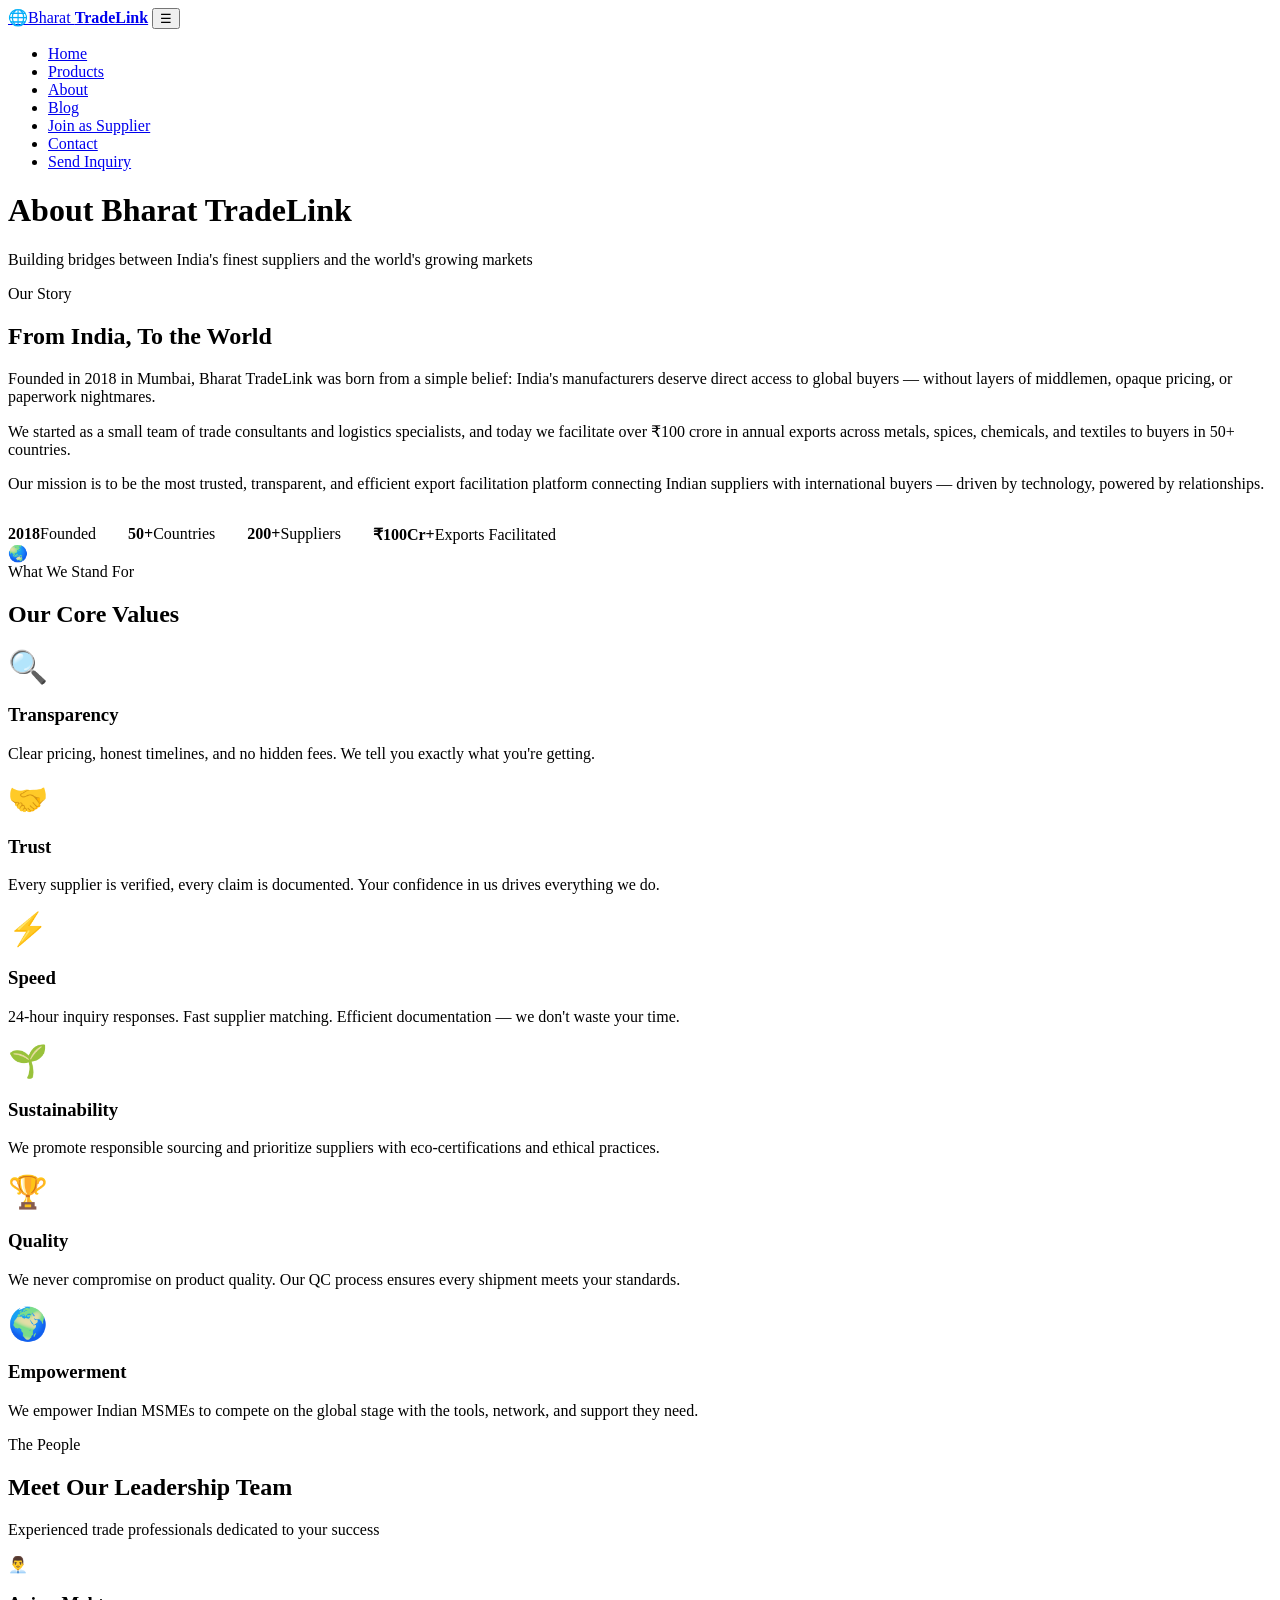
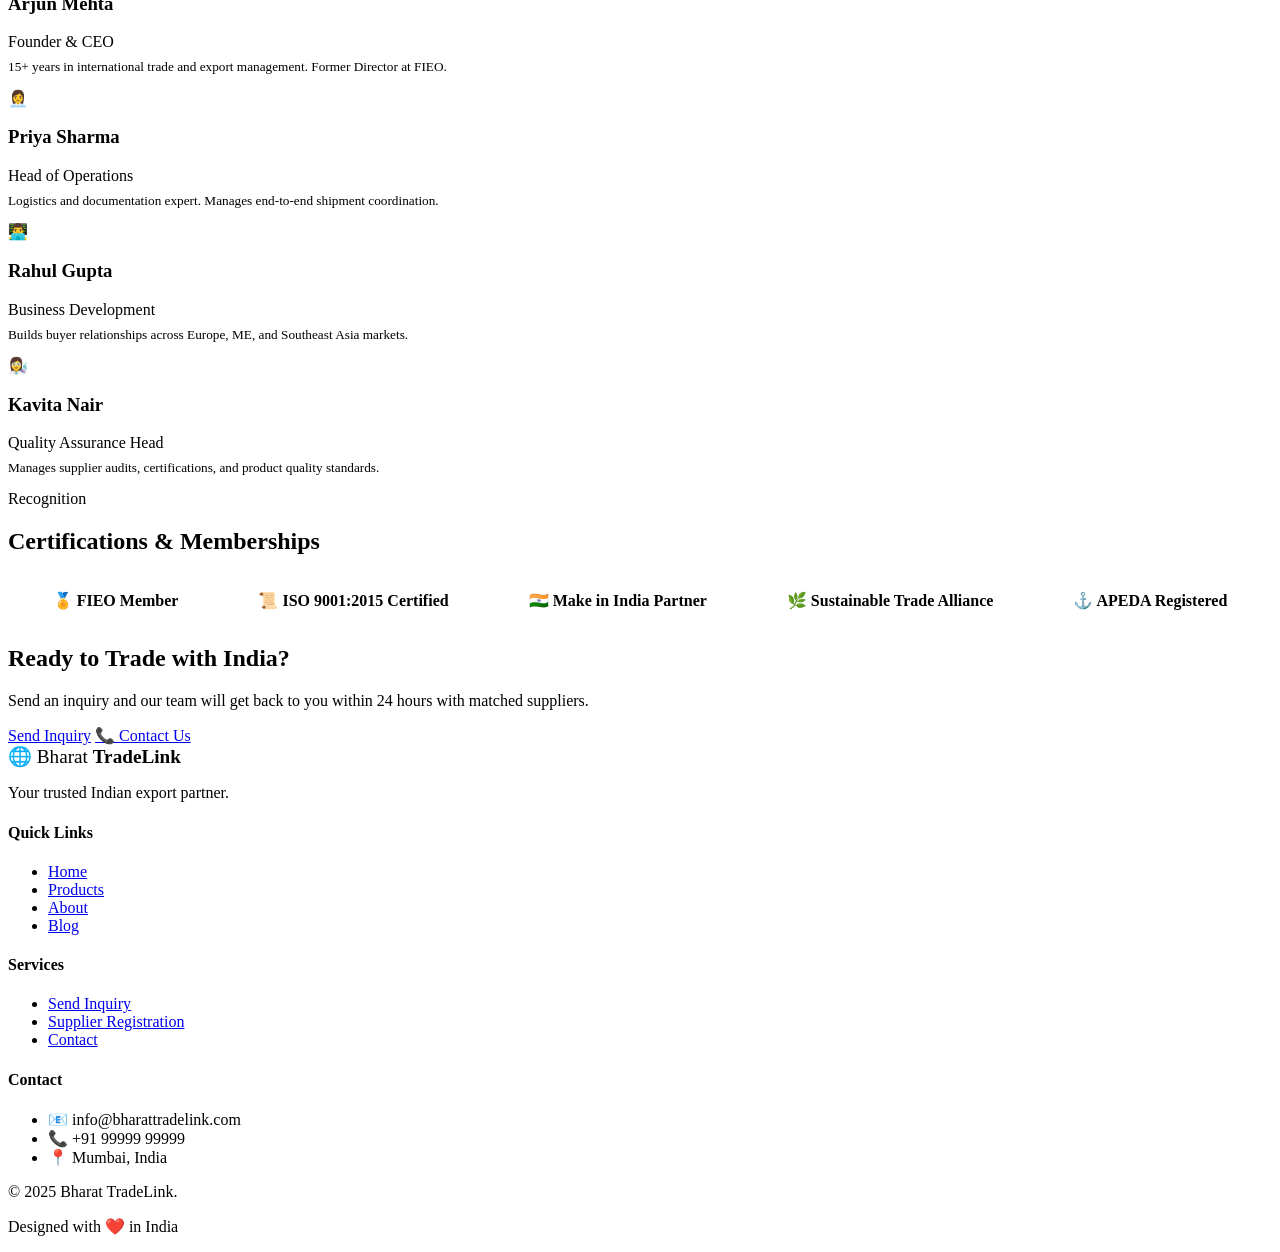
==== about.html @ 3e4708a9 "Rename about (5).html to about.html" ====
<!DOCTYPE html>
<html lang="en">
<head>
  <meta charset="UTF-8" />
  <meta name="viewport" content="width=device-width, initial-scale=1.0" />
  <meta name="description" content="About Bharat TradeLink — India's trusted export facilitation company connecting Indian suppliers with global buyers since 2018." />
  <title>About Us | Bharat TradeLink</title>
  <link rel="preconnect" href="https://fonts.googleapis.com" />
  <link href="https://fonts.googleapis.com/css2?family=Playfair+Display:wght@700;900&family=DM+Sans:wght@300;400;500;600&display=swap" rel="stylesheet" />
  <link rel="stylesheet" href="style.css" />
</head>
<body>

<nav class="navbar" id="navbar">
  <div class="nav-inner">
    <a href="index.html" class="logo"><span class="logo-icon">🌐</span><span>Bharat <strong>TradeLink</strong></span></a>
    <button class="hamburger" id="hamburger">&#9776;</button>
    <ul class="nav-links" id="nav-links">
      <li><a href="index.html">Home</a></li>
      <li><a href="products.html">Products</a></li>
      <li><a href="about.html" class="active">About</a></li>
      <li><a href="blog.html">Blog</a></li>
      <li><a href="supplier.html">Join as Supplier</a></li>
      <li><a href="contact.html">Contact</a></li>
      <li><a href="inquiry.html" class="btn-nav">Send Inquiry</a></li>
    </ul>
  </div>
</nav>

<div class="page-hero">
  <div class="container">
    <h1>About Bharat TradeLink</h1>
    <p>Building bridges between India's finest suppliers and the world's growing markets</p>
  </div>
</div>

<!-- ABOUT MAIN -->
<section class="section about-hero">
  <div class="container">
    <div class="about-inner fade-up">
      <div>
        <span class="section-tag">Our Story</span>
        <h2>From India, To the World</h2>
        <p>Founded in 2018 in Mumbai, Bharat TradeLink was born from a simple belief: India's manufacturers deserve direct access to global buyers — without layers of middlemen, opaque pricing, or paperwork nightmares.</p>
        <p>We started as a small team of trade consultants and logistics specialists, and today we facilitate over ₹100 crore in annual exports across metals, spices, chemicals, and textiles to buyers in 50+ countries.</p>
        <p>Our mission is to be the most trusted, transparent, and efficient export facilitation platform connecting Indian suppliers with international buyers — driven by technology, powered by relationships.</p>
        <div style="display:flex;gap:2rem;margin-top:2rem;flex-wrap:wrap;">
          <div class="stat"><strong>2018</strong><span>Founded</span></div>
          <div class="stat"><strong>50+</strong><span>Countries</span></div>
          <div class="stat"><strong>200+</strong><span>Suppliers</span></div>
          <div class="stat"><strong>₹100Cr+</strong><span>Exports Facilitated</span></div>
        </div>
      </div>
      <div class="about-visual">🌏</div>
    </div>
  </div>
</section>

<!-- VALUES -->
<section class="section section-light">
  <div class="container">
    <div class="section-header fade-up">
      <span class="section-tag">What We Stand For</span>
      <h2>Our Core Values</h2>
    </div>
    <div class="values-grid fade-up">
      <div class="value-item">
        <div style="font-size:2rem;margin-bottom:.5rem;">🔍</div>
        <h3>Transparency</h3>
        <p>Clear pricing, honest timelines, and no hidden fees. We tell you exactly what you're getting.</p>
      </div>
      <div class="value-item">
        <div style="font-size:2rem;margin-bottom:.5rem;">🤝</div>
        <h3>Trust</h3>
        <p>Every supplier is verified, every claim is documented. Your confidence in us drives everything we do.</p>
      </div>
      <div class="value-item">
        <div style="font-size:2rem;margin-bottom:.5rem;">⚡</div>
        <h3>Speed</h3>
        <p>24-hour inquiry responses. Fast supplier matching. Efficient documentation — we don't waste your time.</p>
      </div>
      <div class="value-item">
        <div style="font-size:2rem;margin-bottom:.5rem;">🌱</div>
        <h3>Sustainability</h3>
        <p>We promote responsible sourcing and prioritize suppliers with eco-certifications and ethical practices.</p>
      </div>
      <div class="value-item">
        <div style="font-size:2rem;margin-bottom:.5rem;">🏆</div>
        <h3>Quality</h3>
        <p>We never compromise on product quality. Our QC process ensures every shipment meets your standards.</p>
      </div>
      <div class="value-item">
        <div style="font-size:2rem;margin-bottom:.5rem;">🌍</div>
        <h3>Empowerment</h3>
        <p>We empower Indian MSMEs to compete on the global stage with the tools, network, and support they need.</p>
      </div>
    </div>
  </div>
</section>

<!-- TEAM -->
<section class="section">
  <div class="container">
    <div class="section-header fade-up">
      <span class="section-tag">The People</span>
      <h2>Meet Our Leadership Team</h2>
      <p>Experienced trade professionals dedicated to your success</p>
    </div>
    <div class="team-grid fade-up">
      <div class="team-card">
        <div class="team-avatar">👨‍💼</div>
        <h3>Arjun Mehta</h3>
        <span>Founder & CEO</span>
        <p style="color:var(--text-muted);font-size:.83rem;margin-top:.5rem;">15+ years in international trade and export management. Former Director at FIEO.</p>
      </div>
      <div class="team-card">
        <div class="team-avatar">👩‍💼</div>
        <h3>Priya Sharma</h3>
        <span>Head of Operations</span>
        <p style="color:var(--text-muted);font-size:.83rem;margin-top:.5rem;">Logistics and documentation expert. Manages end-to-end shipment coordination.</p>
      </div>
      <div class="team-card">
        <div class="team-avatar">👨‍💻</div>
        <h3>Rahul Gupta</h3>
        <span>Business Development</span>
        <p style="color:var(--text-muted);font-size:.83rem;margin-top:.5rem;">Builds buyer relationships across Europe, ME, and Southeast Asia markets.</p>
      </div>
      <div class="team-card">
        <div class="team-avatar">👩‍🔬</div>
        <h3>Kavita Nair</h3>
        <span>Quality Assurance Head</span>
        <p style="color:var(--text-muted);font-size:.83rem;margin-top:.5rem;">Manages supplier audits, certifications, and product quality standards.</p>
      </div>
    </div>
  </div>
</section>

<!-- CERTIFICATIONS -->
<section class="section section-light">
  <div class="container">
    <div class="section-header fade-up">
      <span class="section-tag">Recognition</span>
      <h2>Certifications & Memberships</h2>
    </div>
    <div class="fade-up" style="display:flex;flex-wrap:wrap;gap:1rem;justify-content:center;">
      <div style="padding:1rem 2rem;background:#fff;border:1px solid var(--border);border-radius:var(--radius);font-weight:600;color:var(--blue);">🏅 FIEO Member</div>
      <div style="padding:1rem 2rem;background:#fff;border:1px solid var(--border);border-radius:var(--radius);font-weight:600;color:var(--blue);">📜 ISO 9001:2015 Certified</div>
      <div style="padding:1rem 2rem;background:#fff;border:1px solid var(--border);border-radius:var(--radius);font-weight:600;color:var(--blue);">🇮🇳 Make in India Partner</div>
      <div style="padding:1rem 2rem;background:#fff;border:1px solid var(--border);border-radius:var(--radius);font-weight:600;color:var(--blue);">🌿 Sustainable Trade Alliance</div>
      <div style="padding:1rem 2rem;background:#fff;border:1px solid var(--border);border-radius:var(--radius);font-weight:600;color:var(--blue);">⚓ APEDA Registered</div>
    </div>
  </div>
</section>

<section class="cta-banner">
  <div class="container">
    <div class="cta-inner fade-up">
      <h2>Ready to Trade with India?</h2>
      <p>Send an inquiry and our team will get back to you within 24 hours with matched suppliers.</p>
      <div class="cta-buttons">
        <a href="inquiry.html" class="btn-primary">Send Inquiry</a>
        <a href="contact.html" class="btn-whatsapp">📞 Contact Us</a>
      </div>
    </div>
  </div>
</section>

<footer class="footer">
  <div class="container">
    <div class="footer-grid">
      <div class="footer-brand"><div class="logo" style="margin-bottom:1rem;font-size:1.2rem;">🌐 Bharat <strong>TradeLink</strong></div><p>Your trusted Indian export partner.</p></div>
      <div class="footer-col"><h4>Quick Links</h4><ul><li><a href="index.html">Home</a></li><li><a href="products.html">Products</a></li><li><a href="about.html">About</a></li><li><a href="blog.html">Blog</a></li></ul></div>
      <div class="footer-col"><h4>Services</h4><ul><li><a href="inquiry.html">Send Inquiry</a></li><li><a href="supplier.html">Supplier Registration</a></li><li><a href="contact.html">Contact</a></li></ul></div>
      <div class="footer-col"><h4>Contact</h4><ul><li>📧 info@bharattradelink.com</li><li>📞 +91 99999 99999</li><li>📍 Mumbai, India</li></ul></div>
    </div>
    <div class="footer-bottom"><p>&copy; 2025 Bharat TradeLink.</p><p>Designed with ❤️ in India</p></div>
  </div>
</footer>

<script src="main.js"></script>
</body>
</html>
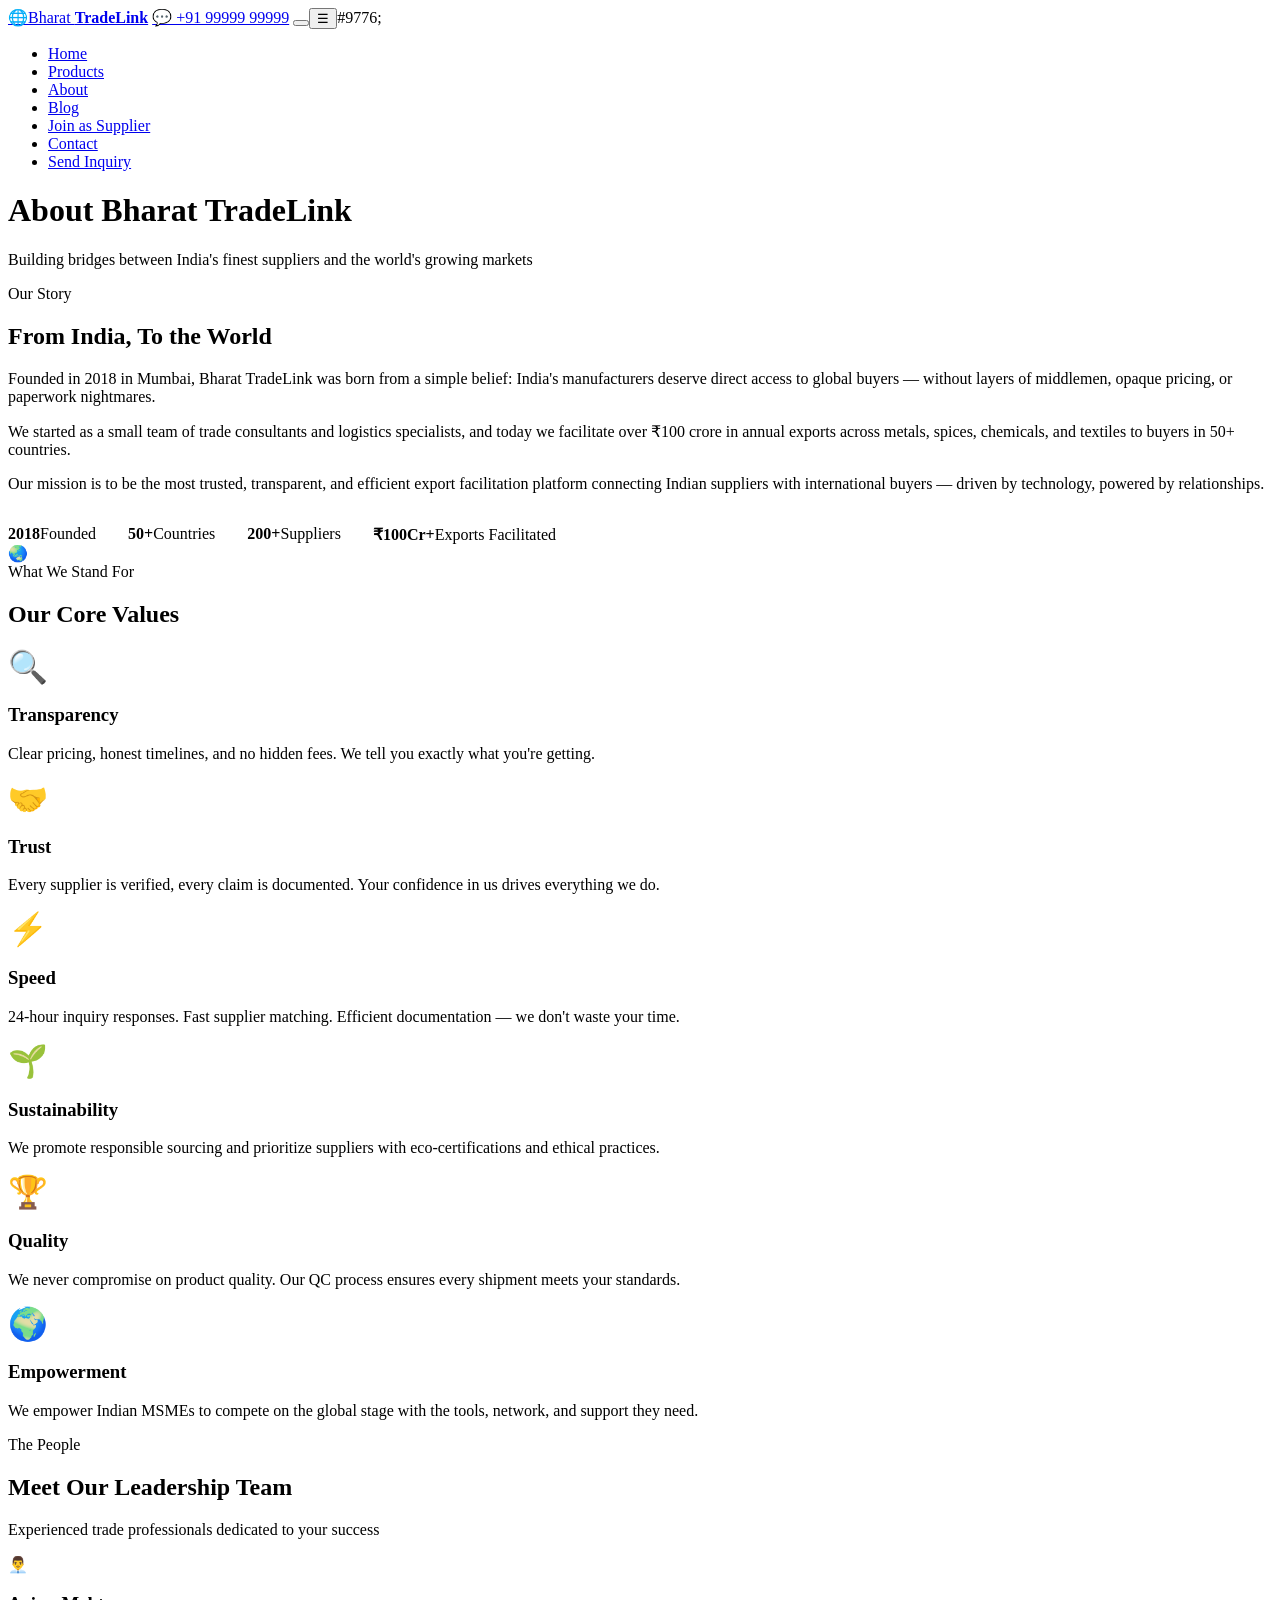
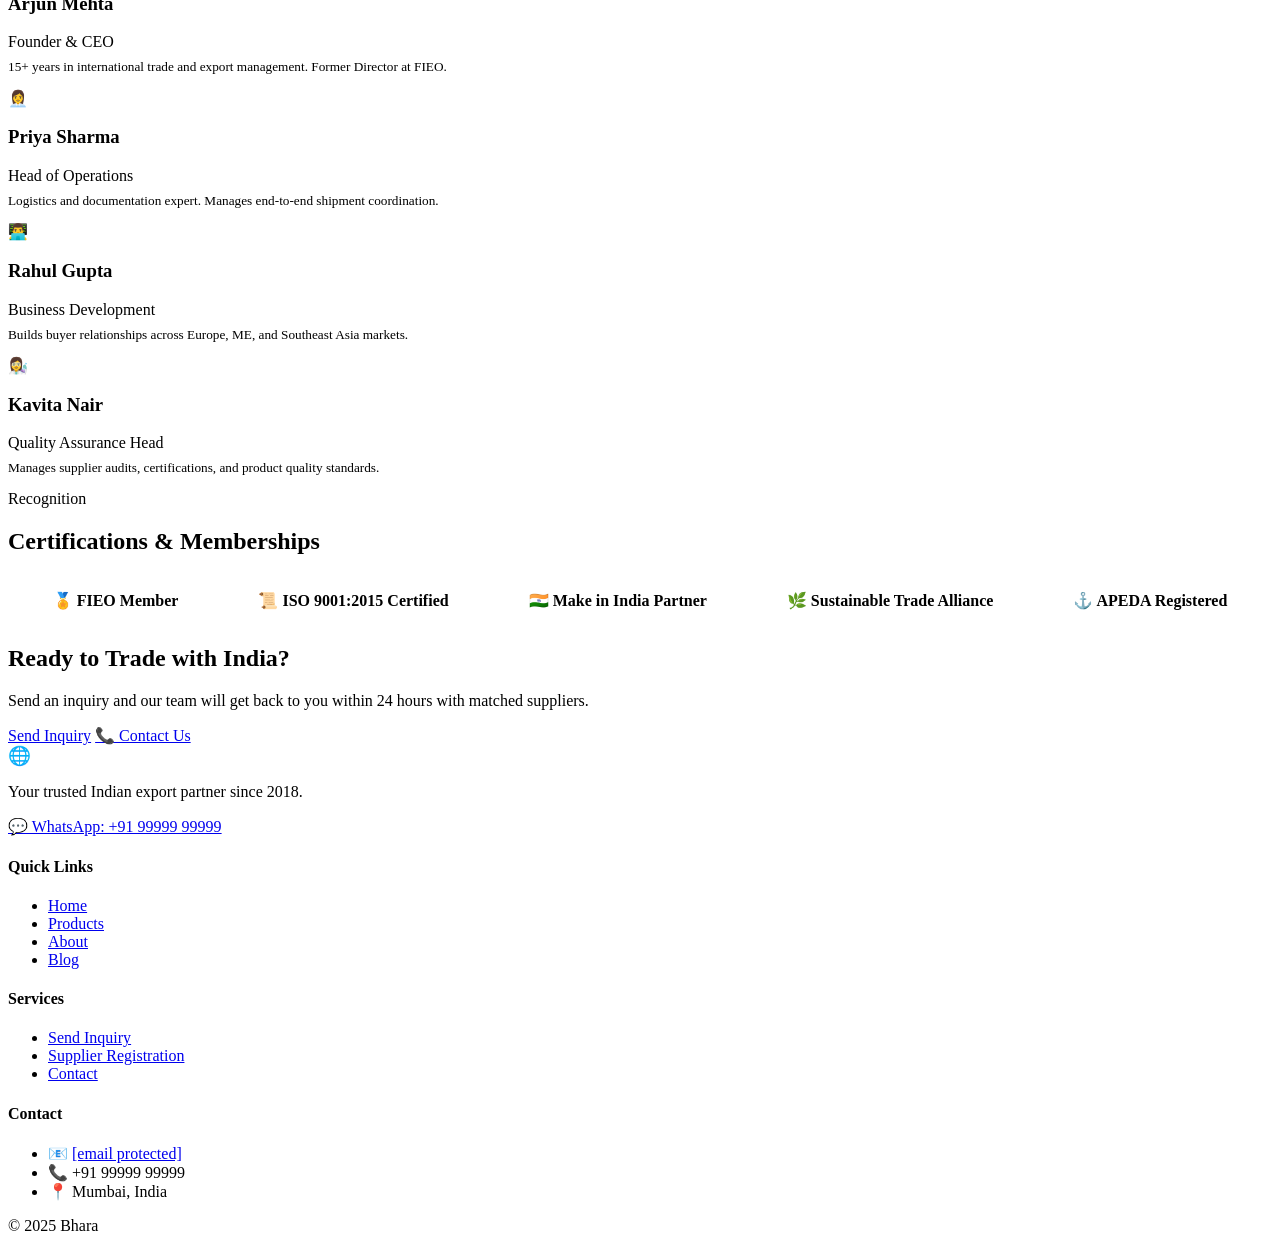
==== commit f631ef4b: "Update about.html" ====
--- a/about.html
+++ b/about.html
@@ -14,7 +14,8 @@
 <nav class="navbar" id="navbar">
   <div class="nav-inner">
     <a href="index.html" class="logo"><span class="logo-icon">🌐</span><span>Bharat <strong>TradeLink</strong></span></a>
-    <button class="hamburger" id="hamburger">&#9776;</button>
+    <a href="https://wa.me/919999999999" target="_blank" class="nav-wa">💬 +91 99999 99999</a>
+    <button class="hamburger" id="hamburger"><button class="hamburger" id="hamburger">&#9776;</button>#9776;</button>
     <ul class="nav-links" id="nav-links">
       <li><a href="index.html">Home</a></li>
       <li><a href="products.html">Products</a></li>
@@ -168,15 +169,9 @@
 <footer class="footer">
   <div class="container">
     <div class="footer-grid">
-      <div class="footer-brand"><div class="logo" style="margin-bottom:1rem;font-size:1.2rem;">🌐 Bharat <strong>TradeLink</strong></div><p>Your trusted Indian export partner.</p></div>
+      <div class="footer-brand"><div class="logo" style="margin-bottom:1rem;font-size:1.15rem;color:#fff;">🌐 Bharat <strong>TradeLink</strong></div><p>Your trusted Indian export partner since 2018.</p><a href="https://wa.me/919999999999" target="_blank" class="footer-wa">💬 WhatsApp: +91 99999 99999</a></div>
       <div class="footer-col"><h4>Quick Links</h4><ul><li><a href="index.html">Home</a></li><li><a href="products.html">Products</a></li><li><a href="about.html">About</a></li><li><a href="blog.html">Blog</a></li></ul></div>
       <div class="footer-col"><h4>Services</h4><ul><li><a href="inquiry.html">Send Inquiry</a></li><li><a href="supplier.html">Supplier Registration</a></li><li><a href="contact.html">Contact</a></li></ul></div>
-      <div class="footer-col"><h4>Contact</h4><ul><li>📧 info@bharattradelink.com</li><li>📞 +91 99999 99999</li><li>📍 Mumbai, India</li></ul></div>
+      <div class="footer-col"><h4>Contact</h4><ul><li>📧 <a href="/cdn-cgi/l/email-protection" class="__cf_email__" data-cfemail="ed84838b82ad8f858c9f8c99999f8c898881848386c38e8280">[email&#160;protected]</a></li><li>📞 +91 99999 99999</li><li>📍 Mumbai, India</li></ul></div>
     </div>
-    <div class="footer-bottom"><p>&copy; 2025 Bharat TradeLink.</p><p>Designed with ❤️ in India</p></div>
-  </div>
-</footer>
-
-<script src="main.js"></script>
-</body>
-</html>
+    <div class="footer-bottom"><p>&copy; 2025 Bhara
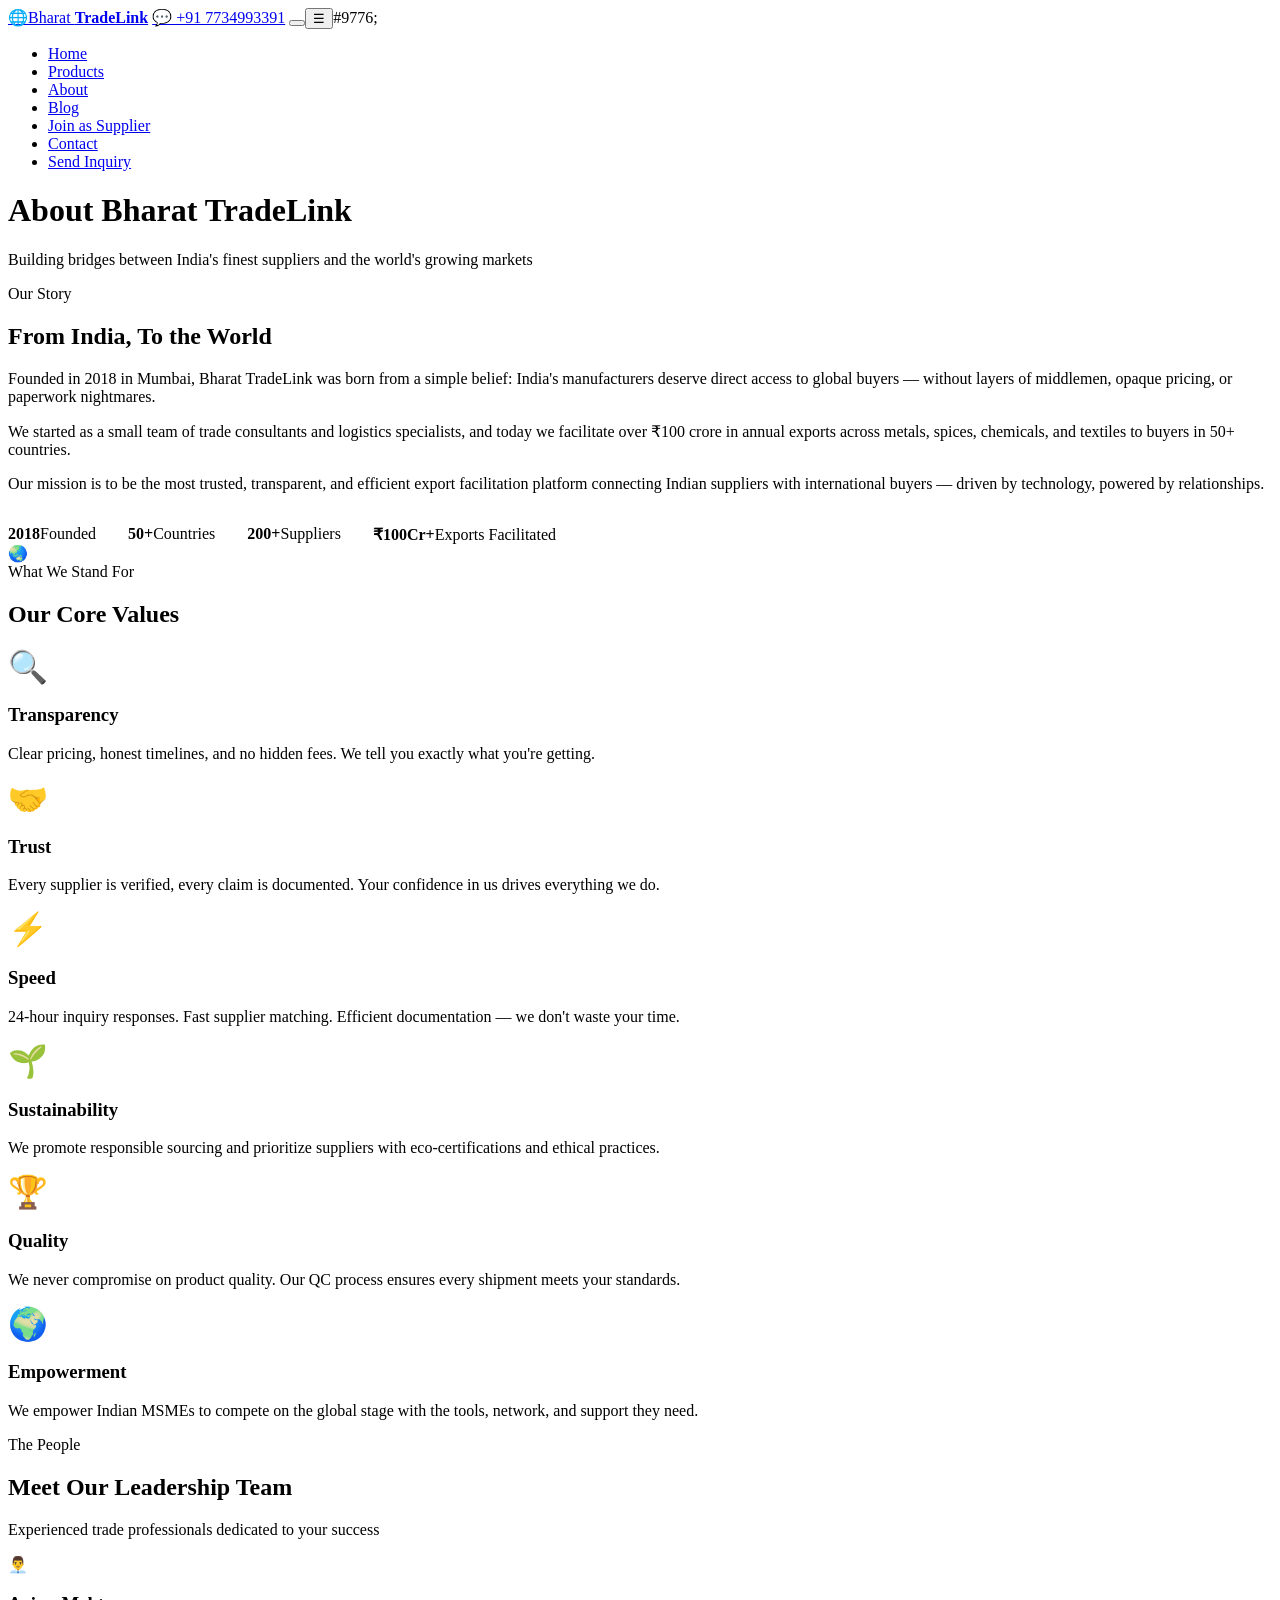
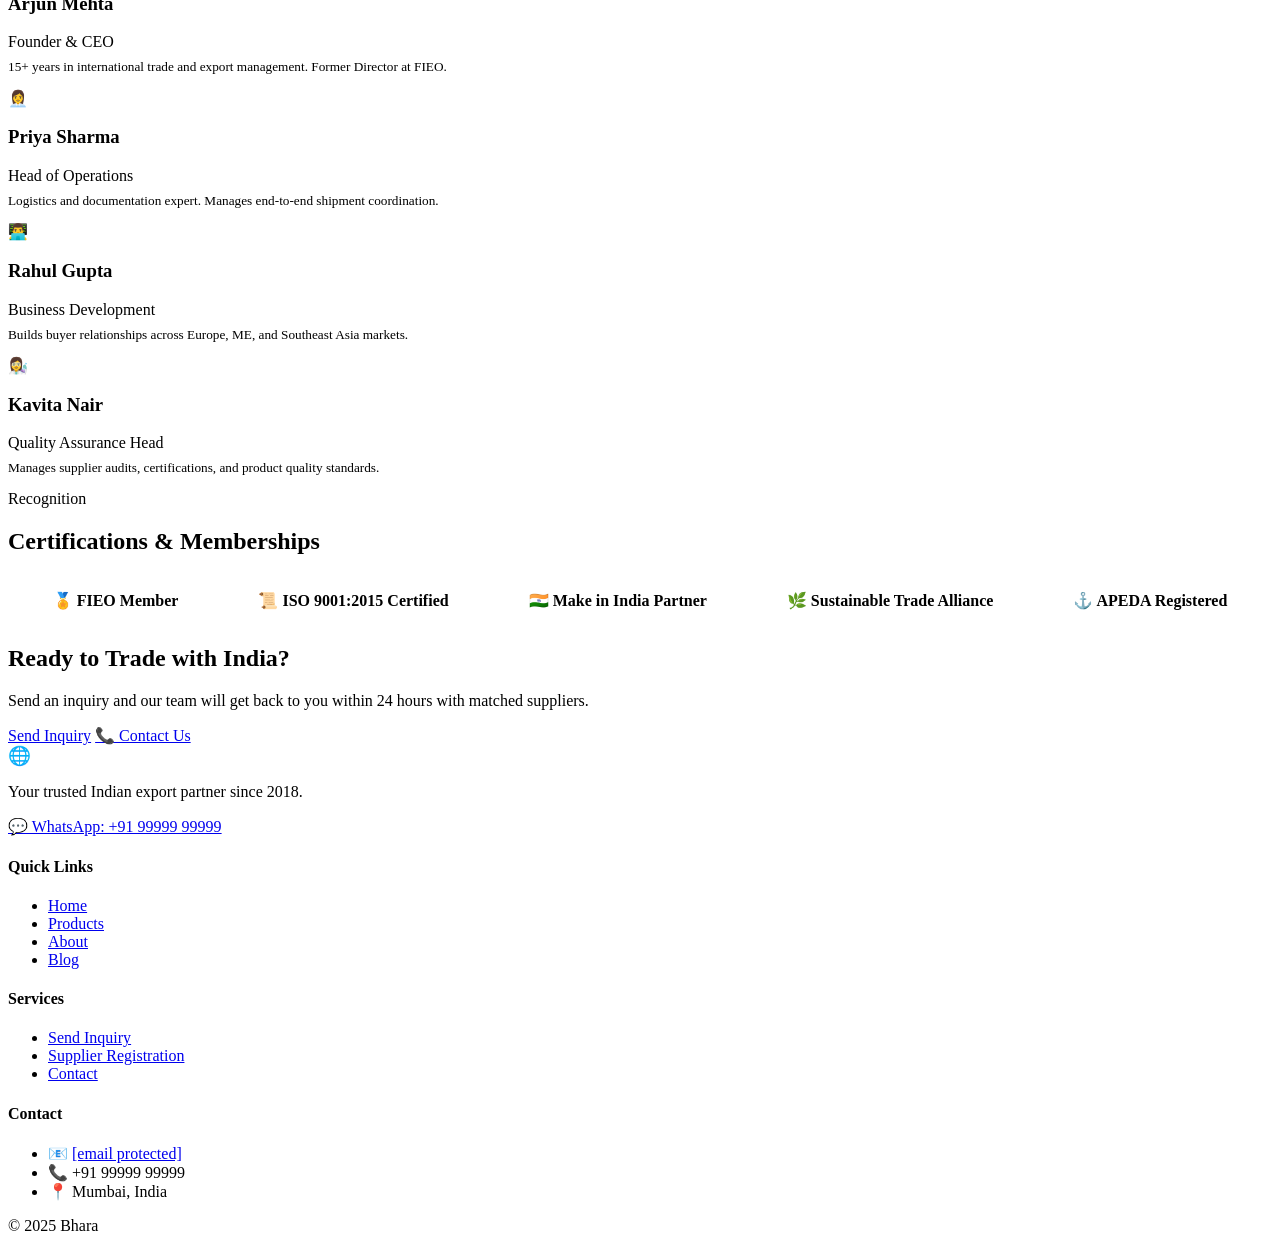
==== commit e8d5e420: "Update about.html" ====
--- a/about.html
+++ b/about.html
@@ -14,7 +14,7 @@
 <nav class="navbar" id="navbar">
   <div class="nav-inner">
     <a href="index.html" class="logo"><span class="logo-icon">🌐</span><span>Bharat <strong>TradeLink</strong></span></a>
-    <a href="https://wa.me/919999999999" target="_blank" class="nav-wa">💬 +91 99999 99999</a>
+    <a href="https://wa.me/7734993391" target="_blank" class="nav-wa">💬 +91 7734993391</a>
     <button class="hamburger" id="hamburger"><button class="hamburger" id="hamburger">&#9776;</button>#9776;</button>
     <ul class="nav-links" id="nav-links">
       <li><a href="index.html">Home</a></li>
@@ -169,7 +169,7 @@
 <footer class="footer">
   <div class="container">
     <div class="footer-grid">
-      <div class="footer-brand"><div class="logo" style="margin-bottom:1rem;font-size:1.15rem;color:#fff;">🌐 Bharat <strong>TradeLink</strong></div><p>Your trusted Indian export partner since 2018.</p><a href="https://wa.me/919999999999" target="_blank" class="footer-wa">💬 WhatsApp: +91 99999 99999</a></div>
+      <div class="footer-brand"><div class="logo" style="margin-bottom:1rem;font-size:1.15rem;color:#fff;">🌐 Bharat <strong>TradeLink</strong></div><p>Your trusted Indian export partner since 2018.</p><a href="https://wa.me/7734993391" target="_blank" class="footer-wa">💬 WhatsApp: +91 99999 99999</a></div>
       <div class="footer-col"><h4>Quick Links</h4><ul><li><a href="index.html">Home</a></li><li><a href="products.html">Products</a></li><li><a href="about.html">About</a></li><li><a href="blog.html">Blog</a></li></ul></div>
       <div class="footer-col"><h4>Services</h4><ul><li><a href="inquiry.html">Send Inquiry</a></li><li><a href="supplier.html">Supplier Registration</a></li><li><a href="contact.html">Contact</a></li></ul></div>
       <div class="footer-col"><h4>Contact</h4><ul><li>📧 <a href="/cdn-cgi/l/email-protection" class="__cf_email__" data-cfemail="ed84838b82ad8f858c9f8c99999f8c898881848386c38e8280">[email&#160;protected]</a></li><li>📞 +91 99999 99999</li><li>📍 Mumbai, India</li></ul></div>
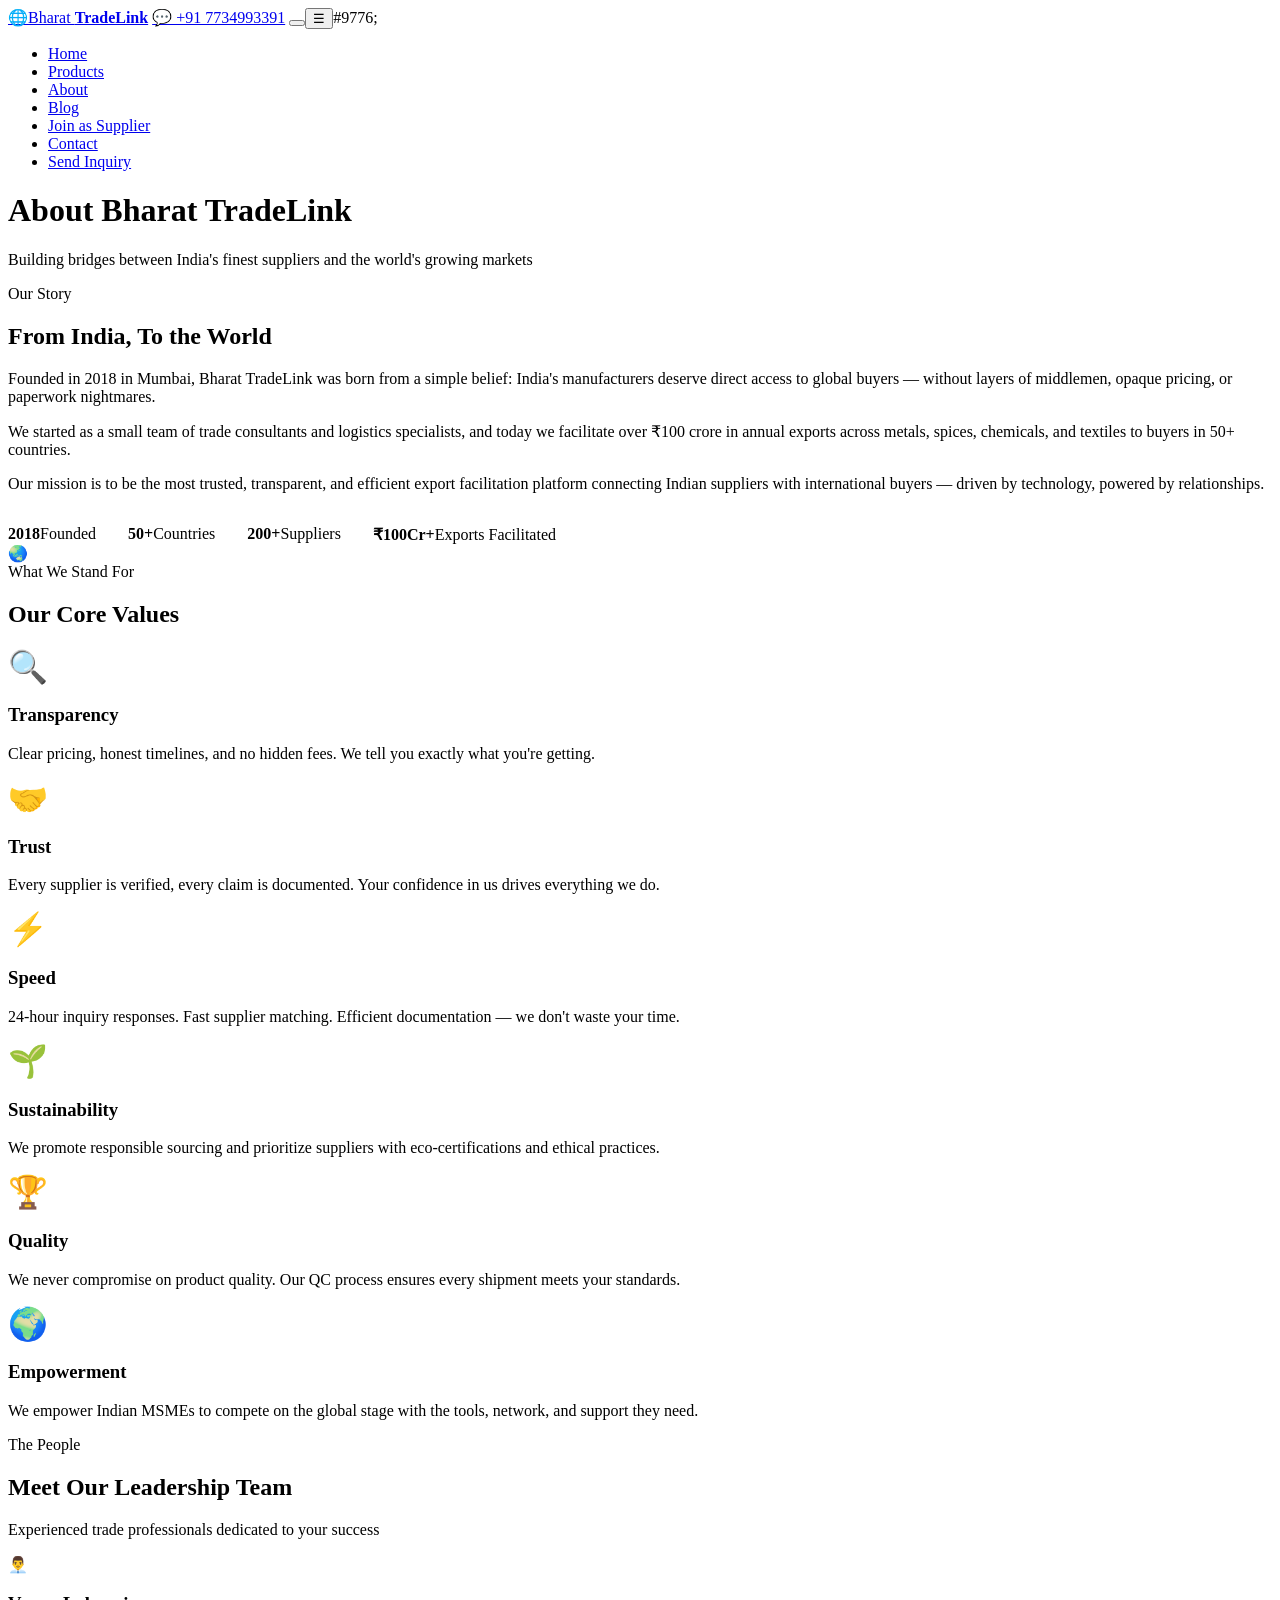
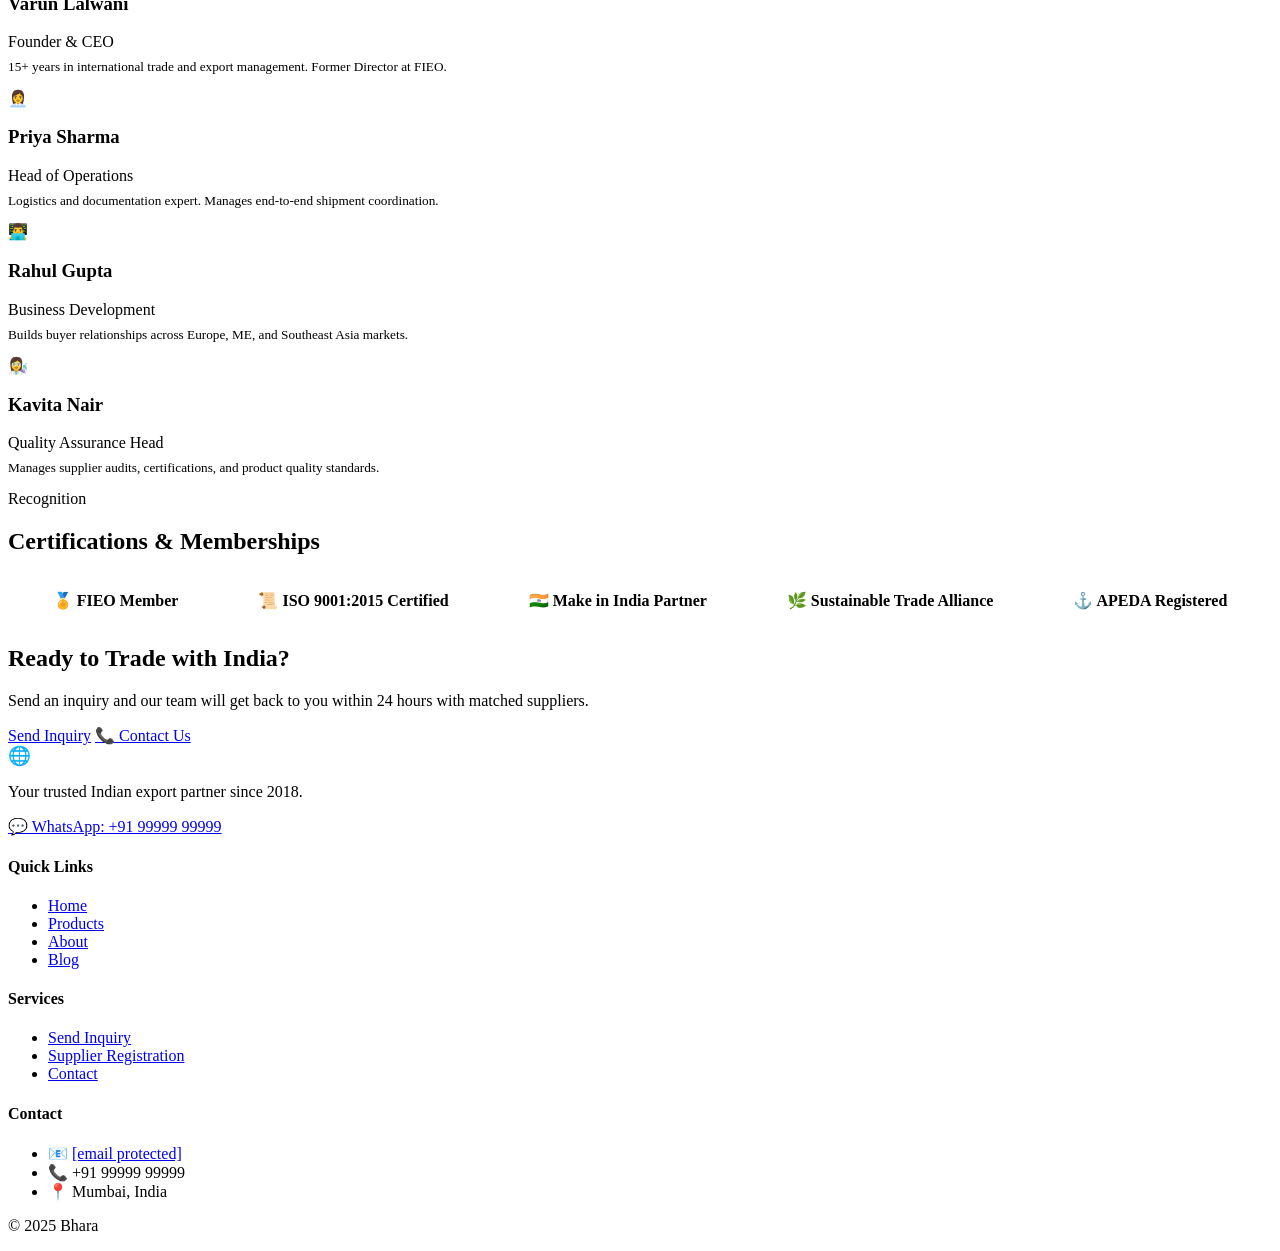
==== commit 553254dc: "Update about.html" ====
--- a/about.html
+++ b/about.html
@@ -110,7 +110,7 @@
     <div class="team-grid fade-up">
       <div class="team-card">
         <div class="team-avatar">👨‍💼</div>
-        <h3>Arjun Mehta</h3>
+        <h3>Varun Lalwani</h3>
         <span>Founder & CEO</span>
         <p style="color:var(--text-muted);font-size:.83rem;margin-top:.5rem;">15+ years in international trade and export management. Former Director at FIEO.</p>
       </div>
